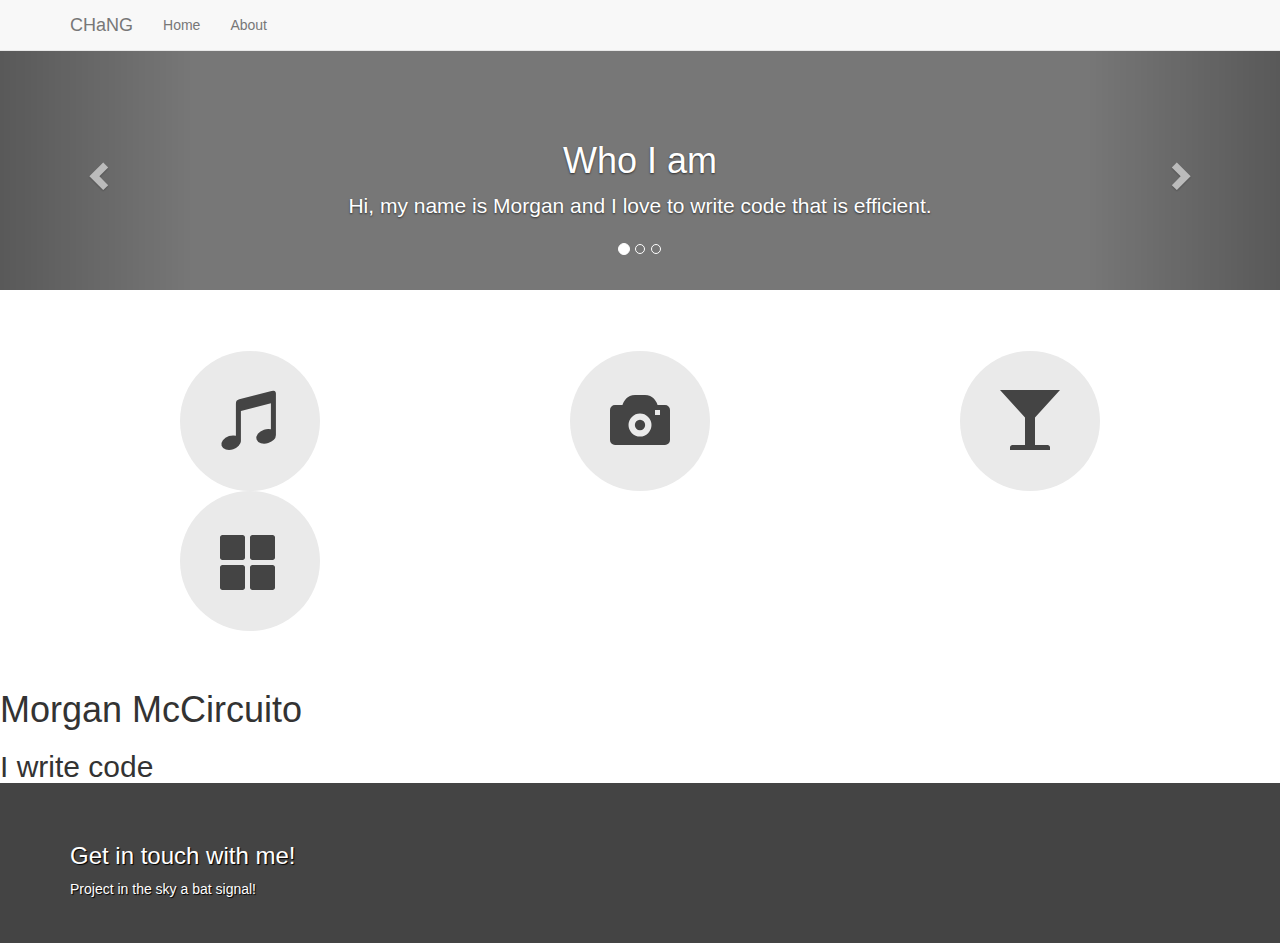
==== index.html @ ff2dd497 "initial commit" ====
<!DOCTYPE html>
<html lang="en">

<head>
  <meta charset="UTF-8">
  <meta name="viewport" content="width=device-width; initial-scale=1.0; maximum-scale=1.0;">
  <link rel="stylesheet" href="https://maxcdn.bootstrapcdn.com/bootstrap/3.3.7/css/bootstrap.min.css" integrity="sha384-BVYiiSIFeK1dGmJRAkycuHAHRg32OmUcww7on3RYdg4Va+PmSTsz/K68vbdEjh4u"
    crossorigin="anonymous">
  <link rel="stylesheet" href="main.css">
  <title>HTML Portfolio</title>
</head>

<body>

  <nav class="navbar navbar-default navbar-fixed-top">
    <div class="container">
      <!-- Brand and toggle get grouped for better mobile display -->
      <div class="navbar-header">
        <button type="button" class="navbar-toggle collapsed" data-toggle="collapse" data-target="#portfolio-collapse-menu">
          <span class="sr-only">Toggle navigation</span>
          <span class="icon-bar"></span>
          <span class="icon-bar"></span>
          <span class="icon-bar"></span>
        </button>
        <a class="navbar-brand" href="#">CHaNG</a>
      </div>

      <!-- Collect the nav links, forms, and other content for toggling -->
      <div class="collapse navbar-collapse" id="portfolio-collapse-menu">
        <ul class="nav navbar-nav">
          <li><a href="#">Home</a></li>
          <li><a href="#">About</a></li>
        </ul>
      </div>
      <!-- /.navbar-collapse -->
    </div>
    <!-- /.container-fluid -->
  </nav>
  <!-- end nav -->
  <div id="portfolio-carousel" class="carousel slide" data-ride="carousel">
    <!-- Indicators -->
    <ol class="carousel-indicators">
      <li data-target="#portfolio-carousel" data-slide-to="0" class="active"></li>
      <li data-target="#portfolio-carousel" data-slide-to="1"></li>
      <li data-target="#portfolio-carousel" data-slide-to="2"></li>
    </ol>
    <div class="carousel-inner" role="listbox">
      <div class="item active">
        <div class="container">
          <div class="carousel-caption">
            <h1>Who I am</h1>
            <p>Hi, my name is Morgan and I love to write code that is efficient.</p>
          </div>
        </div>
      </div>
      <div class="item">
        <div class="container">
          <div class="carousel-caption">
            <h3>What I do</h3>
            <p>Here are some of the languages I use on a day-to-day.</p>
            <ul>
              <li>HTML</li>
              <li>CSS</li>
              <li>JavaScript</li>
            </ul>
          </div>
        </div>
      </div>
      <div class="item">
        <div class="container">
          <div class="carousel-caption">
            <h3>Get in touch</h3>
            <p>I live in the cloud and can't be seen. Send messages to the good people at <a target="_blank" href="https://twitter.com/codeschool">Code School</a>              and they'll notify me.</p>
          </div>
        </div>
      </div>
    </div>
    <a class="left carousel-control" href="#portfolio-carousel" role="button" data-slide="prev">
      <span class="glyphicon glyphicon-chevron-left" aria-hidden="true"></span>
      <span class="sr-only">Previous</span>
    </a>
    <a class="right carousel-control" href="#portfolio-carousel" role="button" data-slide="next">
      <span class="glyphicon glyphicon-chevron-right" aria-hidden="true"></span>
      <span class="sr-only">Next</span>
    </a>
  </div>
  <!-- end carousel -->
  <div class="marketing">
    <div class="container">
      <div class="row">
        <div class="col-md-4"><a class="glyphicon glyphicon-music"></a></div>
        <div class="col-md-4"><a class="glyphicon glyphicon-camera"></a></div>
        <div class="col-md-4"><a class="glyphicon glyphicon-glass"></a></div>
        <div class="col-md-4"><a class="glyphicon glyphicon-th-large"></a></div>
      </div>
    </div>
  </div>
  <div class="header">
    <h1>Morgan McCircuito</h1>
    <h2>I write code</h2>
  </div>
  <footer>
    <div class="container">
      <h3>Get in touch with me!</h3>
      <p>Project in the sky a bat signal!</p>
    </div>
  </footer>


  <script src="https://code.jquery.com/jquery-3.1.0.min.js" integrity="sha256-cCueBR6CsyA4/9szpPfrX3s49M9vUU5BgtiJj06wt/s="
    crossorigin="anonymous"></script>
  <script src="https://maxcdn.bootstrapcdn.com/bootstrap/3.3.7/js/bootstrap.min.js" integrity="sha384-Tc5IQib027qvyjSMfHjOMaLkfuWVxZxUPnCJA7l2mCWNIpG9mGCD8wGNIcPD7Txa"
    crossorigin="anonymous"></script>

</body>

</html>
---- main.css ----
/* NAVBAR
-------------------------------------------------- */

.navbar {
  margin-bottom: 0;
}

/* CUSTOMIZED CAROUSEL
-------------------------------------------------- */

/* Carousel base class */
.carousel {
  height: 240px;
  margin-bottom: 30px;
}
/* Since positioning the image, we need to help out the caption */
.carousel-caption {
  z-index: 10;
}

/* Declare heights because of positioning of img element */
.carousel .item {
  height: 240px;
  background-color: #777;
}
.carousel-inner > .item > img {
  position: absolute;
  top: 0;
  left: 0;
  min-width: 100%;
  height: 240px;
}

@media (min-width: 768px) {

  /* Bump up size of carousel content */
  .carousel-caption p {
    margin-bottom: 20px;
    font-size: 21px;
    line-height: 1.4;
  }

}

/* MARKETING
-------------------------------------------------- */

.marketing {
  margin: 60px auto;
}

.marketing .col-md-4 {
  text-align: center;
  font-size: 16px;
}

.marketing .col-md-4 .glyphicon {
  font-size: 60px;
  background-color: #EAEAEA;
  border-radius: 50%;
  padding: 40px;
  color: #444;
}


/* STICKY FOOTER
-------------------------------------------------- */

html {
  position: relative;
  min-height: 100%;
}

body {
  /* Margin bottom by footer height */
  margin-bottom: 160px;
  padding-top: 50px;
}

.footer,
footer {
  position: absolute;
  bottom: 0;
  width: 100%;
  /* Set the fixed height of the footer here */
  height: 160px;
  background: #444;
  color: white;
  text-shadow: 1px 1px 1px black;
  padding: 40px 0;
}

/* RESPONSIVE CSS
-------------------------------------------------- */
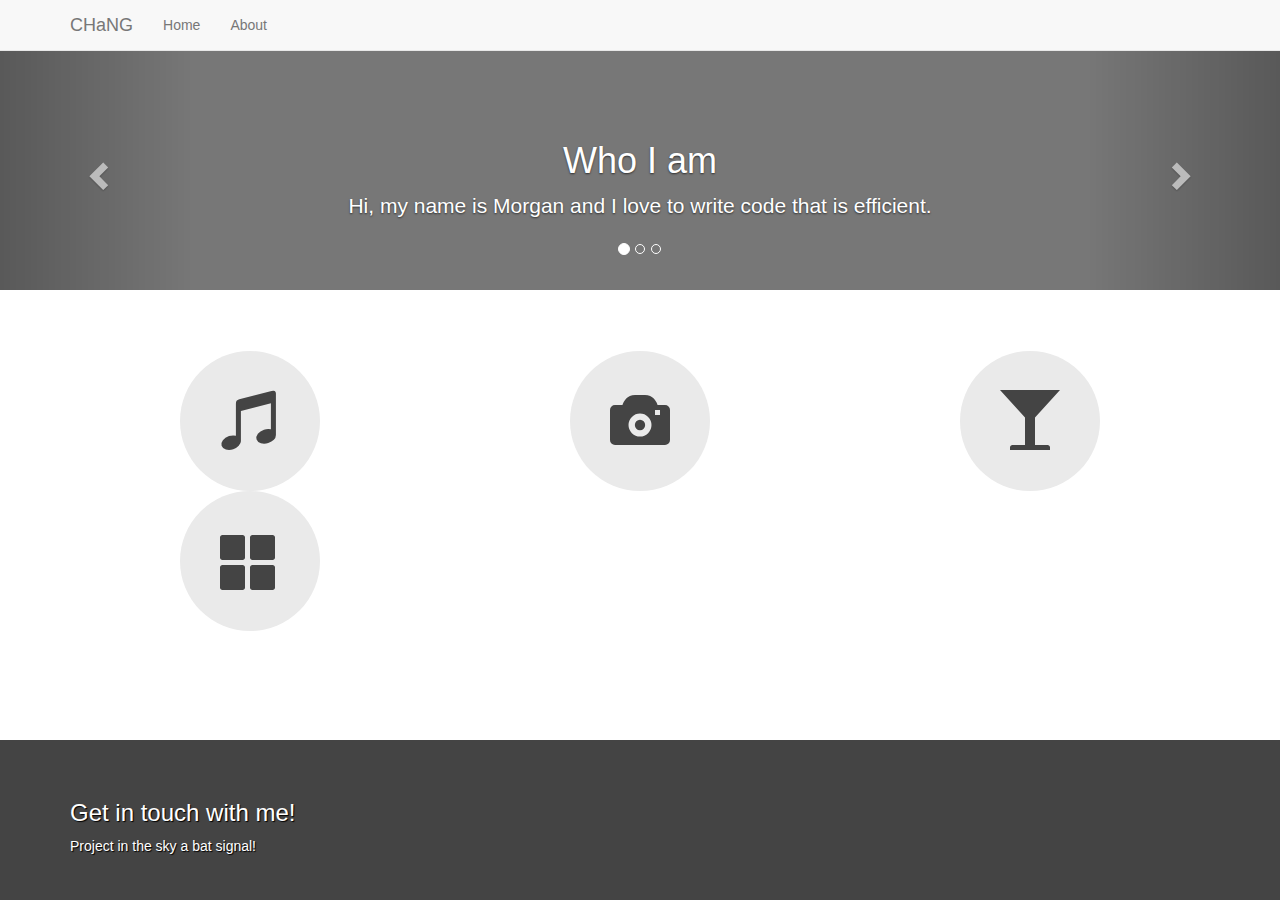
==== commit bef8fb82: "sc" ====
--- a/index.html
+++ b/index.html
@@ -56,7 +56,7 @@
       <div class="item">
         <div class="container">
           <div class="carousel-caption">
-            <h3>What I do</h3>
+            <h1>What I do</h1>
             <p>Here are some of the languages I use on a day-to-day.</p>
             <ul>
               <li>HTML</li>
@@ -69,7 +69,7 @@
       <div class="item">
         <div class="container">
           <div class="carousel-caption">
-            <h3>Get in touch</h3>
+            <h1>Get in touch</h1>
             <p>I live in the cloud and can't be seen. Send messages to the good people at <a target="_blank" href="https://twitter.com/codeschool">Code School</a>              and they'll notify me.</p>
           </div>
         </div>
@@ -88,16 +88,12 @@
   <div class="marketing">
     <div class="container">
       <div class="row">
-        <div class="col-md-4"><a class="glyphicon glyphicon-music"></a></div>
-        <div class="col-md-4"><a class="glyphicon glyphicon-camera"></a></div>
-        <div class="col-md-4"><a class="glyphicon glyphicon-glass"></a></div>
-        <div class="col-md-4"><a class="glyphicon glyphicon-th-large"></a></div>
+        <div class="col-md-4"><span class="glyphicon glyphicon-music"></span></div>
+        <div class="col-md-4"><span class="glyphicon glyphicon-camera"></span></div>
+        <div class="col-md-4"><span class="glyphicon glyphicon-glass"></span></div>
+        <div class="col-md-4"><span class="glyphicon glyphicon-th-large"></span></div>
       </div>
     </div>
-  </div>
-  <div class="header">
-    <h1>Morgan McCircuito</h1>
-    <h2>I write code</h2>
   </div>
   <footer>
     <div class="container">
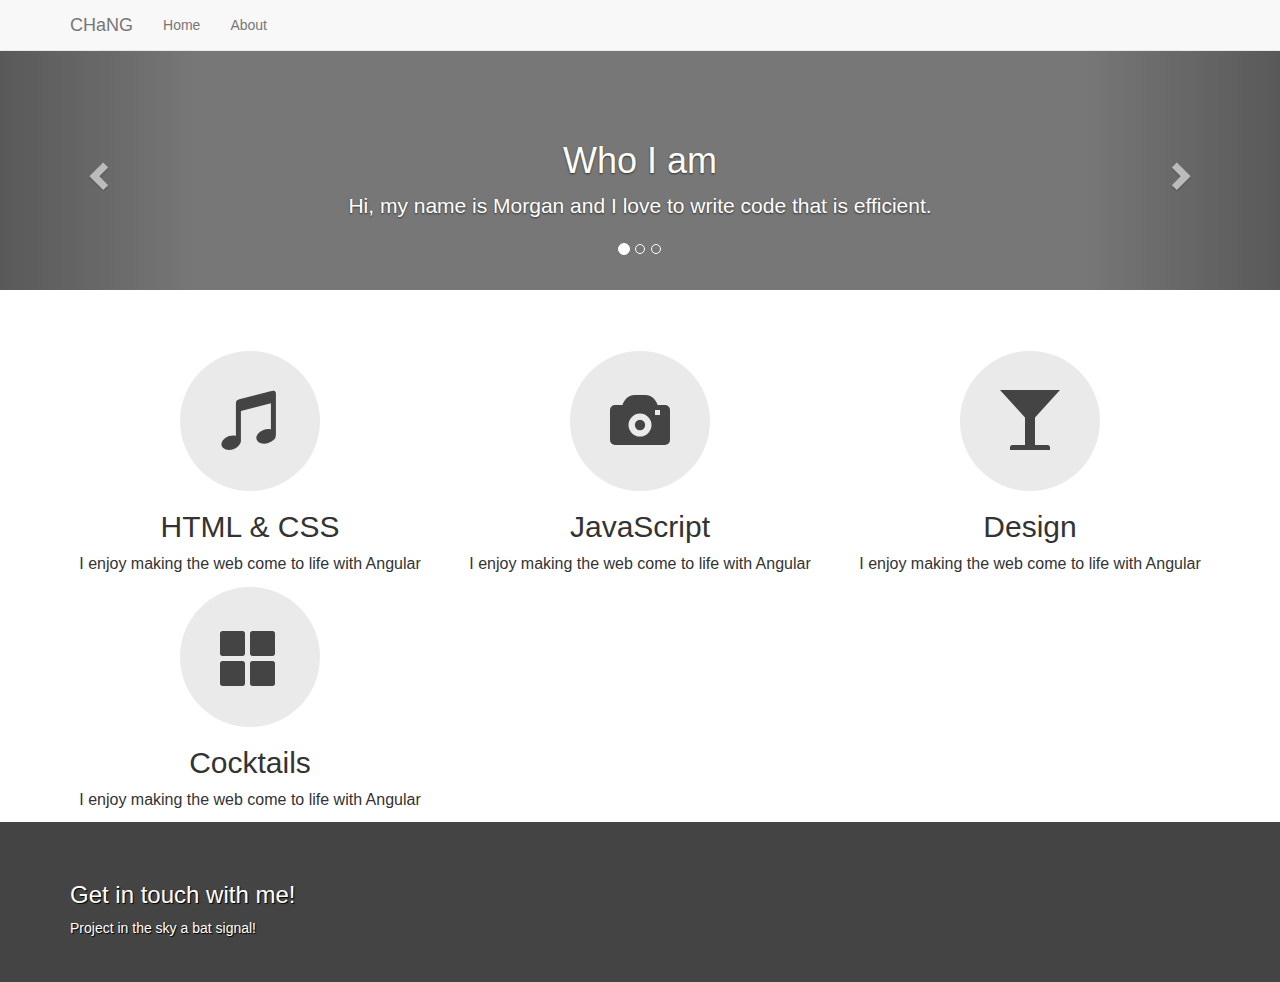
==== commit dab1658b: "marketing" ====
--- a/index.html
+++ b/index.html
@@ -88,10 +88,10 @@
   <div class="marketing">
     <div class="container">
       <div class="row">
-        <div class="col-md-4"><span class="glyphicon glyphicon-music"></span></div>
-        <div class="col-md-4"><span class="glyphicon glyphicon-camera"></span></div>
-        <div class="col-md-4"><span class="glyphicon glyphicon-glass"></span></div>
-        <div class="col-md-4"><span class="glyphicon glyphicon-th-large"></span></div>
+        <div class="col-md-4"><span class="glyphicon glyphicon-music"></span><h2>HTML & CSS</h2><p>I enjoy making the web come to life with Angular</p></div>
+        <div class="col-md-4"><span class="glyphicon glyphicon-camera"></span><h2>JavaScript</h2><p>I enjoy making the web come to life with Angular</p></div>
+        <div class="col-md-4"><span class="glyphicon glyphicon-glass"></span><h2>Design</h2><p>I enjoy making the web come to life with Angular</p></div>
+        <div class="col-md-4"><span class="glyphicon glyphicon-th-large"></span><h2>Cocktails</h2><p>I enjoy making the web come to life with Angular</p></div>
       </div>
     </div>
   </div>
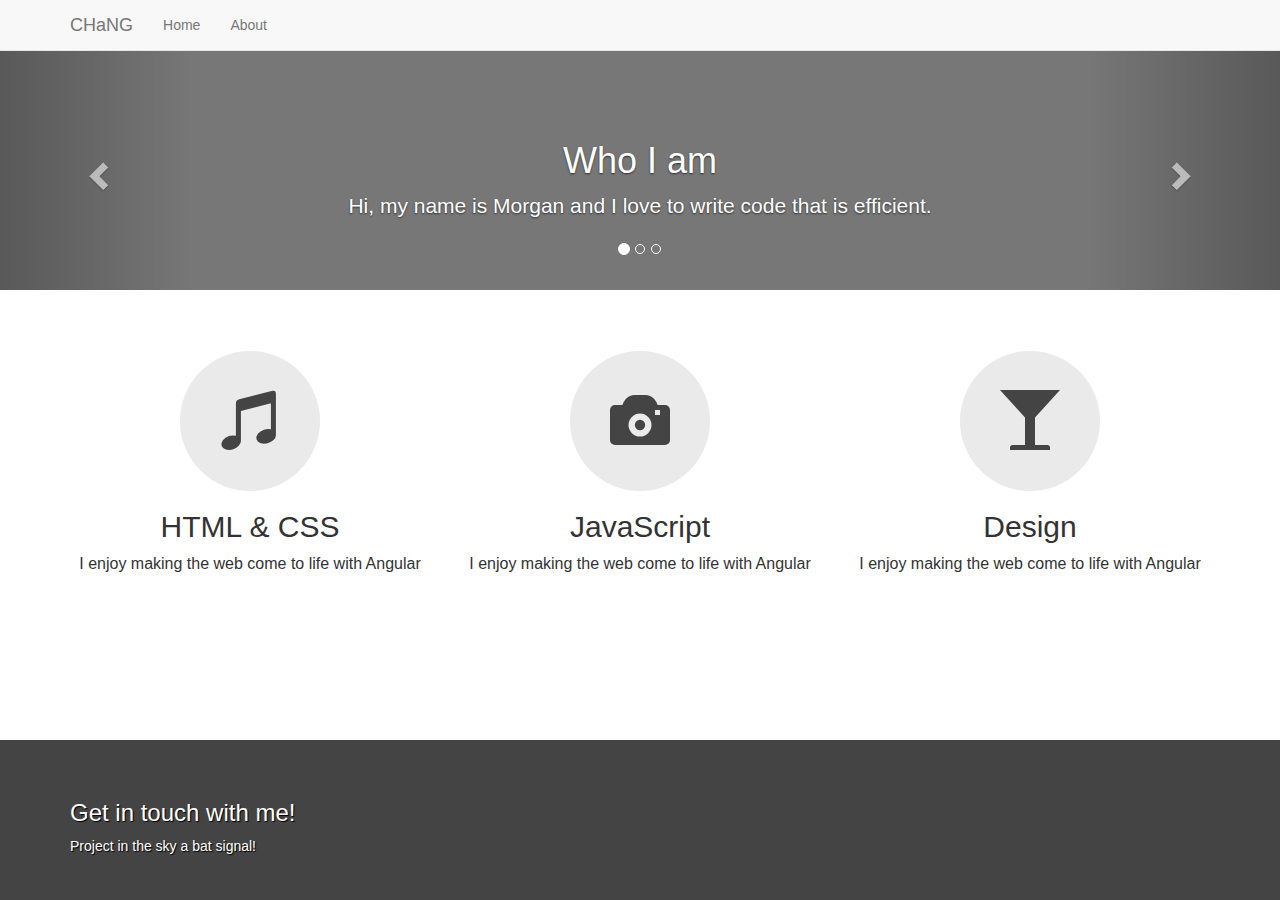
==== commit 764904a8: "3 col" ====
--- a/index.html
+++ b/index.html
@@ -88,10 +88,26 @@
   <div class="marketing">
     <div class="container">
       <div class="row">
-        <div class="col-md-4"><span class="glyphicon glyphicon-music"></span><h2>HTML & CSS</h2><p>I enjoy making the web come to life with Angular</p></div>
-        <div class="col-md-4"><span class="glyphicon glyphicon-camera"></span><h2>JavaScript</h2><p>I enjoy making the web come to life with Angular</p></div>
-        <div class="col-md-4"><span class="glyphicon glyphicon-glass"></span><h2>Design</h2><p>I enjoy making the web come to life with Angular</p></div>
-        <div class="col-md-4"><span class="glyphicon glyphicon-th-large"></span><h2>Cocktails</h2><p>I enjoy making the web come to life with Angular</p></div>
+        <div class="col-md-4">
+          <span class="glyphicon glyphicon-music"></span>
+          <h2>HTML & CSS</h2>
+          <p>I enjoy making the web come to life with Angular</p>
+        </div>
+        <div class="col-md-4">
+          <span class="glyphicon glyphicon-camera"></span>
+          <h2>JavaScript</h2>
+          <p>I enjoy making the web come to life with Angular</p>
+        </div>
+        <div class="col-md-4">
+          <span class="glyphicon glyphicon-glass"></span>
+          <h2>Design</h2>
+          <p>I enjoy making the web come to life with Angular</p>
+        </div>
+        <!--<div class="col-md-4">
+          <span class="glyphicon glyphicon-th-large"></span>
+          <h2>Cocktails</h2>
+          <p>I enjoy making the web come to life with Angular</p>
+        </div>-->
       </div>
     </div>
   </div>
